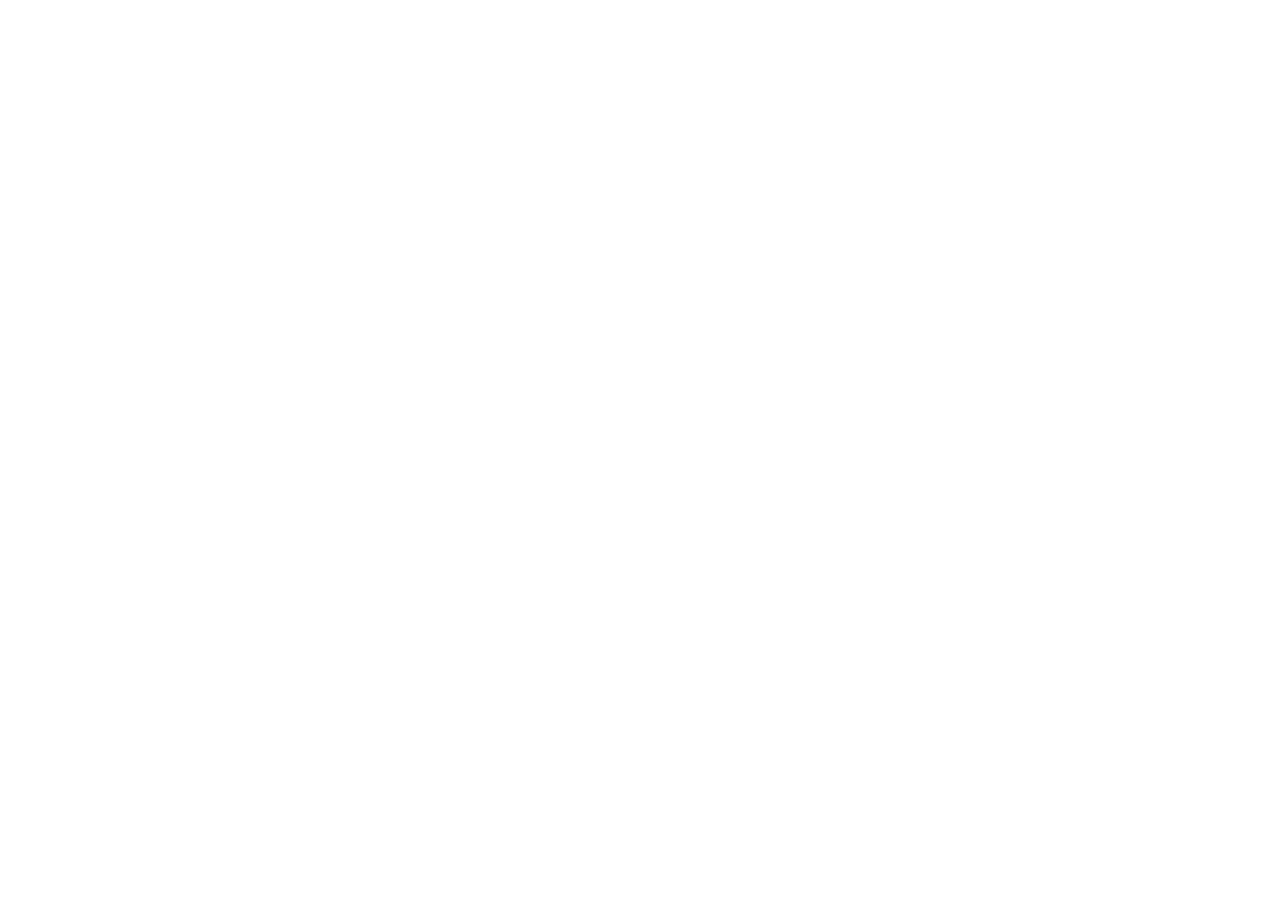
==== login.html @ 4863e0ea "init pro" ====
<!DOCTYPE html>
<html lang="en">

<head>
    <meta charset="UTF-8">
    <meta http-equiv="X-UA-Compatible" content="IE=edge">
    <meta name="viewport" content="width=device-width, initial-scale=1.0">
    <title>登录页面</title>
</head>

<body>

</body>

</html>
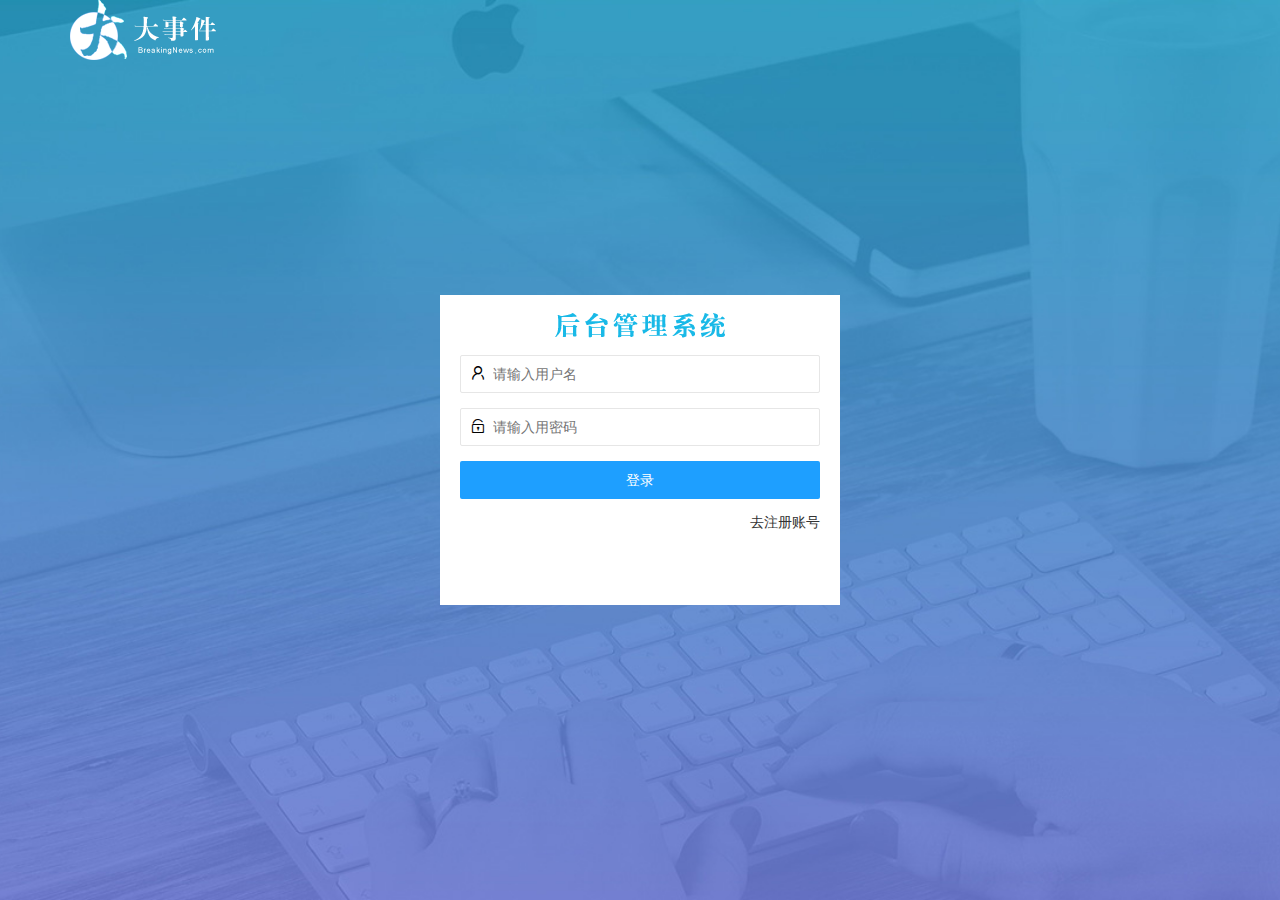
==== commit d0cafa11: "完成了登录和注册页面" ====
--- a/login.html
+++ b/login.html
@@ -5,11 +5,80 @@
     <meta charset="UTF-8">
     <meta http-equiv="X-UA-Compatible" content="IE=edge">
     <meta name="viewport" content="width=device-width, initial-scale=1.0">
-    <title>登录页面</title>
+    <title>大事件-登录-注册页面</title>
+    <!-- 引入layui插件 -->
+    <link rel="stylesheet" href="/assets/lib/layui/css/layui.css">
+    <link rel="stylesheet" href="/assets/css/login.css">
+
 </head>
 
 <body>
+    <!-- 背景 -->
+    <div class="layui-main">
+        <img src="/assets/images/logo.png" alt="">
+    </div>
+    <!-- 登录注册页面 -->
+    <div class="loginAndRegBox">
+        <div class="title-box"></div>
+        <!-- 登录区域 -->
+        <div class="login-box">
+            <!-- 登录表单 -->
+            <form class="layui-form" id="form-login">
+                <div class="layui-form-item">
+                    <!-- 用户名 -->
+                    <i class="layui-icon layui-icon-face-smile layui-icon-username"></i>
+                    <input type="text" name="username" required lay-verify="required" placeholder="请输入用户名" autocomplete="off" class="layui-input">
+                </div>
+                <div class="layui-form-item">
+                    <!-- 密码 -->
+                    <i class="layui-icon layui-icon-face-smile layui-icon-password"></i>
+                    <input type="password" name="password" required lay-verify="required|pass" placeholder="请输入用密码" autocomplete="off" class="layui-input">
+                </div>
+                <div class="layui-form-item">
+                    <!-- 提交按钮 -->
+                    <button class="layui-btn layui-btn-fluid layui-btn-normal" lay-submit>登录</button>
+                </div>
+                <div class="layui-form-item links"> <a href="javascript:;" id="link-reg">去注册账号</a></div>
+            </form>
+        </div>
 
+        <!-- 注册区域 -->
+
+        <div class="reg-box">
+            <!-- 注册表单 -->
+            <form class="layui-form" id="form-reg">
+                <div class="layui-form-item">
+                    <!-- 用户名 -->
+                    <i class="layui-icon layui-icon-face-smile layui-icon-username"></i>
+                    <input type="text" name="username" required lay-verify="required" placeholder="请输入用户名" autocomplete="off" class="layui-input">
+                </div>
+                <div class="layui-form-item">
+                    <!-- 密码 -->
+                    <i class="layui-icon layui-icon-face-smile layui-icon-password"></i>
+                    <input type="password" name="password" required lay-verify="required|pass" placeholder="请输入用密码" autocomplete="off" class="layui-input">
+                </div>
+                <div class="layui-form-item">
+                    <!-- 确认密码 -->
+                    <i class="layui-icon layui-icon-face-smile layui-icon-password"></i>
+                    <input type="password" name="repassword" required lay-verify="required|pass|repwd" placeholder="再次确认密码" autocomplete="off" class="layui-input">
+                </div>
+                <div class="layui-form-item">
+                    <!-- 注册按钮 -->
+                    <button class="layui-btn layui-btn-fluid layui-btn-normal" lay-submit>注册</button>
+                </div>
+                <div class="layui-form-item links"> <a href="javascript:;" id="link-login">去登录</a></div>
+            </form>
+
+        </div>
+
+
+    </div>
+    <!-- 引入layui的js文件 -->
+    <script src="/assets/lib/layui/layui.all.js"></script>
+    <script src="/assets/lib/jquery.js"></script>
+    <!-- api接口地址 -->
+    <script src="/assets/js/baseAPI.js"></script>
+    <script src="/assets/js/login.js"></script>
 </body>
 
 </html>--- a/assets/lib/layui/css/layui.css
+++ b/assets/lib/layui/css/layui.css
@@ -0,0 +1,2 @@
+/** layui-v2.5.5 MIT License By https://www.layui.com */
+ .layui-inline,img{display:inline-block;vertical-align:middle}h1,h2,h3,h4,h5,h6{font-weight:400}.layui-edge,.layui-header,.layui-inline,.layui-main{position:relative}.layui-body,.layui-edge,.layui-elip{overflow:hidden}.layui-btn,.layui-edge,.layui-inline,img{vertical-align:middle}.layui-btn,.layui-disabled,.layui-icon,.layui-unselect{-moz-user-select:none;-webkit-user-select:none;-ms-user-select:none}.layui-elip,.layui-form-checkbox span,.layui-form-pane .layui-form-label{text-overflow:ellipsis;white-space:nowrap}.layui-breadcrumb,.layui-tree-btnGroup{visibility:hidden}blockquote,body,button,dd,div,dl,dt,form,h1,h2,h3,h4,h5,h6,input,li,ol,p,pre,td,textarea,th,ul{margin:0;padding:0;-webkit-tap-highlight-color:rgba(0,0,0,0)}a:active,a:hover{outline:0}img{border:none}li{list-style:none}table{border-collapse:collapse;border-spacing:0}h4,h5,h6{font-size:100%}button,input,optgroup,option,select,textarea{font-family:inherit;font-size:inherit;font-style:inherit;font-weight:inherit;outline:0}pre{white-space:pre-wrap;white-space:-moz-pre-wrap;white-space:-pre-wrap;white-space:-o-pre-wrap;word-wrap:break-word}body{line-height:24px;font:14px Helvetica Neue,Helvetica,PingFang SC,Tahoma,Arial,sans-serif}hr{height:1px;margin:10px 0;border:0;clear:both}a{color:#333;text-decoration:none}a:hover{color:#777}a cite{font-style:normal;*cursor:pointer}.layui-border-box,.layui-border-box *{box-sizing:border-box}.layui-box,.layui-box *{box-sizing:content-box}.layui-clear{clear:both;*zoom:1}.layui-clear:after{content:'\20';clear:both;*zoom:1;display:block;height:0}.layui-inline{*display:inline;*zoom:1}.layui-edge{display:inline-block;width:0;height:0;border-width:6px;border-style:dashed;border-color:transparent}.layui-edge-top{top:-4px;border-bottom-color:#999;border-bottom-style:solid}.layui-edge-right{border-left-color:#999;border-left-style:solid}.layui-edge-bottom{top:2px;border-top-color:#999;border-top-style:solid}.layui-edge-left{border-right-color:#999;border-right-style:solid}.layui-disabled,.layui-disabled:hover{color:#d2d2d2!important;cursor:not-allowed!important}.layui-circle{border-radius:100%}.layui-show{display:block!important}.layui-hide{display:none!important}@font-face{font-family:layui-icon;src:url(../font/iconfont.eot?v=250);src:url(../font/iconfont.eot?v=250#iefix) format('embedded-opentype'),url(../font/iconfont.woff2?v=250) format('woff2'),url(../font/iconfont.woff?v=250) format('woff'),url(../font/iconfont.ttf?v=250) format('truetype'),url(../font/iconfont.svg?v=250#layui-icon) format('svg')}.layui-icon{font-family:layui-icon!important;font-size:16px;font-style:normal;-webkit-font-smoothing:antialiased;-moz-osx-font-smoothing:grayscale}.layui-icon-reply-fill:before{content:"\e611"}.layui-icon-set-fill:before{content:"\e614"}.layui-icon-menu-fill:before{content:"\e60f"}.layui-icon-search:before{content:"\e615"}.layui-icon-share:before{content:"\e641"}.layui-icon-set-sm:before{content:"\e620"}.layui-icon-engine:before{content:"\e628"}.layui-icon-close:before{content:"\1006"}.layui-icon-close-fill:before{content:"\1007"}.layui-icon-chart-screen:before{content:"\e629"}.layui-icon-star:before{content:"\e600"}.layui-icon-circle-dot:before{content:"\e617"}.layui-icon-chat:before{content:"\e606"}.layui-icon-release:before{content:"\e609"}.layui-icon-list:before{content:"\e60a"}.layui-icon-chart:before{content:"\e62c"}.layui-icon-ok-circle:before{content:"\1005"}.layui-icon-layim-theme:before{content:"\e61b"}.layui-icon-table:before{content:"\e62d"}.layui-icon-right:before{content:"\e602"}.layui-icon-left:before{content:"\e603"}.layui-icon-cart-simple:before{content:"\e698"}.layui-icon-face-cry:before{content:"\e69c"}.layui-icon-face-smile:before{content:"\e6af"}.layui-icon-survey:before{content:"\e6b2"}.layui-icon-tree:before{content:"\e62e"}.layui-icon-upload-circle:before{content:"\e62f"}.layui-icon-add-circle:before{content:"\e61f"}.layui-icon-download-circle:before{content:"\e601"}.layui-icon-templeate-1:before{content:"\e630"}.layui-icon-util:before{content:"\e631"}.layui-icon-face-surprised:before{content:"\e664"}.layui-icon-edit:before{content:"\e642"}.layui-icon-speaker:before{content:"\e645"}.layui-icon-down:before{content:"\e61a"}.layui-icon-file:before{content:"\e621"}.layui-icon-layouts:before{content:"\e632"}.layui-icon-rate-half:before{content:"\e6c9"}.layui-icon-add-circle-fine:before{content:"\e608"}.layui-icon-prev-circle:before{content:"\e633"}.layui-icon-read:before{content:"\e705"}.layui-icon-404:before{content:"\e61c"}.layui-icon-carousel:before{content:"\e634"}.layui-icon-help:before{content:"\e607"}.layui-icon-code-circle:before{content:"\e635"}.layui-icon-water:before{content:"\e636"}.layui-icon-username:before{content:"\e66f"}.layui-icon-find-fill:before{content:"\e670"}.layui-icon-about:before{content:"\e60b"}.layui-icon-location:before{content:"\e715"}.layui-icon-up:before{content:"\e619"}.layui-icon-pause:before{content:"\e651"}.layui-icon-date:before{content:"\e637"}.layui-icon-layim-uploadfile:before{content:"\e61d"}.layui-icon-delete:before{content:"\e640"}.layui-icon-play:before{content:"\e652"}.layui-icon-top:before{content:"\e604"}.layui-icon-friends:before{content:"\e612"}.layui-icon-refresh-3:before{content:"\e9aa"}.layui-icon-ok:before{content:"\e605"}.layui-icon-layer:before{content:"\e638"}.layui-icon-face-smile-fine:before{content:"\e60c"}.layui-icon-dollar:before{content:"\e659"}.layui-icon-group:before{content:"\e613"}.layui-icon-layim-download:before{content:"\e61e"}.layui-icon-picture-fine:before{content:"\e60d"}.layui-icon-link:before{content:"\e64c"}.layui-icon-diamond:before{content:"\e735"}.layui-icon-log:before{content:"\e60e"}.layui-icon-rate-solid:before{content:"\e67a"}.layui-icon-fonts-del:before{content:"\e64f"}.layui-icon-unlink:before{content:"\e64d"}.layui-icon-fonts-clear:before{content:"\e639"}.layui-icon-triangle-r:before{content:"\e623"}.layui-icon-circle:before{content:"\e63f"}.layui-icon-radio:before{content:"\e643"}.layui-icon-align-center:before{content:"\e647"}.layui-icon-align-right:before{content:"\e648"}.layui-icon-align-left:before{content:"\e649"}.layui-icon-loading-1:before{content:"\e63e"}.layui-icon-return:before{content:"\e65c"}.layui-icon-fonts-strong:before{content:"\e62b"}.layui-icon-upload:before{content:"\e67c"}.layui-icon-dialogue:before{content:"\e63a"}.layui-icon-video:before{content:"\e6ed"}.layui-icon-headset:before{content:"\e6fc"}.layui-icon-cellphone-fine:before{content:"\e63b"}.layui-icon-add-1:before{content:"\e654"}.layui-icon-face-smile-b:before{content:"\e650"}.layui-icon-fonts-html:before{content:"\e64b"}.layui-icon-form:before{content:"\e63c"}.layui-icon-cart:before{content:"\e657"}.layui-icon-camera-fill:before{content:"\e65d"}.layui-icon-tabs:before{content:"\e62a"}.layui-icon-fonts-code:before{content:"\e64e"}.layui-icon-fire:before{content:"\e756"}.layui-icon-set:before{content:"\e716"}.layui-icon-fonts-u:before{content:"\e646"}.layui-icon-triangle-d:before{content:"\e625"}.layui-icon-tips:before{content:"\e702"}.layui-icon-picture:before{content:"\e64a"}.layui-icon-more-vertical:before{content:"\e671"}.layui-icon-flag:before{content:"\e66c"}.layui-icon-loading:before{content:"\e63d"}.layui-icon-fonts-i:before{content:"\e644"}.layui-icon-refresh-1:before{content:"\e666"}.layui-icon-rmb:before{content:"\e65e"}.layui-icon-home:before{content:"\e68e"}.layui-icon-user:before{content:"\e770"}.layui-icon-notice:before{content:"\e667"}.layui-icon-login-weibo:before{content:"\e675"}.layui-icon-voice:before{content:"\e688"}.layui-icon-upload-drag:before{content:"\e681"}.layui-icon-login-qq:before{content:"\e676"}.layui-icon-snowflake:before{content:"\e6b1"}.layui-icon-file-b:before{content:"\e655"}.layui-icon-template:before{content:"\e663"}.layui-icon-auz:before{content:"\e672"}.layui-icon-console:before{content:"\e665"}.layui-icon-app:before{content:"\e653"}.layui-icon-prev:before{content:"\e65a"}.layui-icon-website:before{content:"\e7ae"}.layui-icon-next:before{content:"\e65b"}.layui-icon-component:before{content:"\e857"}.layui-icon-more:before{content:"\e65f"}.layui-icon-login-wechat:before{content:"\e677"}.layui-icon-shrink-right:before{content:"\e668"}.layui-icon-spread-left:before{content:"\e66b"}.layui-icon-camera:before{content:"\e660"}.layui-icon-note:before{content:"\e66e"}.layui-icon-refresh:before{content:"\e669"}.layui-icon-female:before{content:"\e661"}.layui-icon-male:before{content:"\e662"}.layui-icon-password:before{content:"\e673"}.layui-icon-senior:before{content:"\e674"}.layui-icon-theme:before{content:"\e66a"}.layui-icon-tread:before{content:"\e6c5"}.layui-icon-praise:before{content:"\e6c6"}.layui-icon-star-fill:before{content:"\e658"}.layui-icon-rate:before{content:"\e67b"}.layui-icon-template-1:before{content:"\e656"}.layui-icon-vercode:before{content:"\e679"}.layui-icon-cellphone:before{content:"\e678"}.layui-icon-screen-full:before{content:"\e622"}.layui-icon-screen-restore:before{content:"\e758"}.layui-icon-cols:before{content:"\e610"}.layui-icon-export:before{content:"\e67d"}.layui-icon-print:before{content:"\e66d"}.layui-icon-slider:before{content:"\e714"}.layui-icon-addition:before{content:"\e624"}.layui-icon-subtraction:before{content:"\e67e"}.layui-icon-service:before{content:"\e626"}.layui-icon-transfer:before{content:"\e691"}.layui-main{width:1140px;margin:0 auto}.layui-header{z-index:1000;height:60px}.layui-header a:hover{transition:all .5s;-webkit-transition:all .5s}.layui-side{position:fixed;left:0;top:0;bottom:0;z-index:999;width:200px;overflow-x:hidden}.layui-side-scroll{position:relative;width:220px;height:100%;overflow-x:hidden}.layui-body{position:absolute;left:200px;right:0;top:0;bottom:0;z-index:998;width:auto;overflow-y:auto;box-sizing:border-box}.layui-layout-body{overflow:hidden}.layui-layout-admin .layui-header{background-color:#23262E}.layui-layout-admin .layui-side{top:60px;width:200px;overflow-x:hidden}.layui-layout-admin .layui-body{position:fixed;top:60px;bottom:44px}.layui-layout-admin .layui-main{width:auto;margin:0 15px}.layui-layout-admin .layui-footer{position:fixed;left:200px;right:0;bottom:0;height:44px;line-height:44px;padding:0 15px;background-color:#eee}.layui-layout-admin .layui-logo{position:absolute;left:0;top:0;width:200px;height:100%;line-height:60px;text-align:center;color:#009688;font-size:16px}.layui-layout-admin .layui-header .layui-nav{background:0 0}.layui-layout-left{position:absolute!important;left:200px;top:0}.layui-layout-right{position:absolute!important;right:0;top:0}.layui-container{position:relative;margin:0 auto;padding:0 15px;box-sizing:border-box}.layui-fluid{position:relative;margin:0 auto;padding:0 15px}.layui-row:after,.layui-row:before{content:'';display:block;clear:both}.layui-col-lg1,.layui-col-lg10,.layui-col-lg11,.layui-col-lg12,.layui-col-lg2,.layui-col-lg3,.layui-col-lg4,.layui-col-lg5,.layui-col-lg6,.layui-col-lg7,.layui-col-lg8,.layui-col-lg9,.layui-col-md1,.layui-col-md10,.layui-col-md11,.layui-col-md12,.layui-col-md2,.layui-col-md3,.layui-col-md4,.layui-col-md5,.layui-col-md6,.layui-col-md7,.layui-col-md8,.layui-col-md9,.layui-col-sm1,.layui-col-sm10,.layui-col-sm11,.layui-col-sm12,.layui-col-sm2,.layui-col-sm3,.layui-col-sm4,.layui-col-sm5,.layui-col-sm6,.layui-col-sm7,.layui-col-sm8,.layui-col-sm9,.layui-col-xs1,.layui-col-xs10,.layui-col-xs11,.layui-col-xs12,.layui-col-xs2,.layui-col-xs3,.layui-col-xs4,.layui-col-xs5,.layui-col-xs6,.layui-col-xs7,.layui-col-xs8,.layui-col-xs9{position:relative;display:block;box-sizing:border-box}.layui-col-xs1,.layui-col-xs10,.layui-col-xs11,.layui-col-xs12,.layui-col-xs2,.layui-col-xs3,.layui-col-xs4,.layui-col-xs5,.layui-col-xs6,.layui-col-xs7,.layui-col-xs8,.layui-col-xs9{float:left}.layui-col-xs1{width:8.33333333%}.layui-col-xs2{width:16.66666667%}.layui-col-xs3{width:25%}.layui-col-xs4{width:33.33333333%}.layui-col-xs5{width:41.66666667%}.layui-col-xs6{width:50%}.layui-col-xs7{width:58.33333333%}.layui-col-xs8{width:66.66666667%}.layui-col-xs9{width:75%}.layui-col-xs10{width:83.33333333%}.layui-col-xs11{width:91.66666667%}.layui-col-xs12{width:100%}.layui-col-xs-offset1{margin-left:8.33333333%}.layui-col-xs-offset2{margin-left:16.66666667%}.layui-col-xs-offset3{margin-left:25%}.layui-col-xs-offset4{margin-left:33.33333333%}.layui-col-xs-offset5{margin-left:41.66666667%}.layui-col-xs-offset6{margin-left:50%}.layui-col-xs-offset7{margin-left:58.33333333%}.layui-col-xs-offset8{margin-left:66.66666667%}.layui-col-xs-offset9{margin-left:75%}.layui-col-xs-offset10{margin-left:83.33333333%}.layui-col-xs-offset11{margin-left:91.66666667%}.layui-col-xs-offset12{margin-left:100%}@media screen and (max-width:768px){.layui-hide-xs{display:none!important}.layui-show-xs-block{display:block!important}.layui-show-xs-inline{display:inline!important}.layui-show-xs-inline-block{display:inline-block!important}}@media screen and (min-width:768px){.layui-container{width:750px}.layui-hide-sm{display:none!important}.layui-show-sm-block{display:block!important}.layui-show-sm-inline{display:inline!important}.layui-show-sm-inline-block{display:inline-block!important}.layui-col-sm1,.layui-col-sm10,.layui-col-sm11,.layui-col-sm12,.layui-col-sm2,.layui-col-sm3,.layui-col-sm4,.layui-col-sm5,.layui-col-sm6,.layui-col-sm7,.layui-col-sm8,.layui-col-sm9{float:left}.layui-col-sm1{width:8.33333333%}.layui-col-sm2{width:16.66666667%}.layui-col-sm3{width:25%}.layui-col-sm4{width:33.33333333%}.layui-col-sm5{width:41.66666667%}.layui-col-sm6{width:50%}.layui-col-sm7{width:58.33333333%}.layui-col-sm8{width:66.66666667%}.layui-col-sm9{width:75%}.layui-col-sm10{width:83.33333333%}.layui-col-sm11{width:91.66666667%}.layui-col-sm12{width:100%}.layui-col-sm-offset1{margin-left:8.33333333%}.layui-col-sm-offset2{margin-left:16.66666667%}.layui-col-sm-offset3{margin-left:25%}.layui-col-sm-offset4{margin-left:33.33333333%}.layui-col-sm-offset5{margin-left:41.66666667%}.layui-col-sm-offset6{margin-left:50%}.layui-col-sm-offset7{margin-left:58.33333333%}.layui-col-sm-offset8{margin-left:66.66666667%}.layui-col-sm-offset9{margin-left:75%}.layui-col-sm-offset10{margin-left:83.33333333%}.layui-col-sm-offset11{margin-left:91.66666667%}.layui-col-sm-offset12{margin-left:100%}}@media screen and (min-width:992px){.layui-container{width:970px}.layui-hide-md{display:none!important}.layui-show-md-block{display:block!important}.layui-show-md-inline{display:inline!important}.layui-show-md-inline-block{display:inline-block!important}.layui-col-md1,.layui-col-md10,.layui-col-md11,.layui-col-md12,.layui-col-md2,.layui-col-md3,.layui-col-md4,.layui-col-md5,.layui-col-md6,.layui-col-md7,.layui-col-md8,.layui-col-md9{float:left}.layui-col-md1{width:8.33333333%}.layui-col-md2{width:16.66666667%}.layui-col-md3{width:25%}.layui-col-md4{width:33.33333333%}.layui-col-md5{width:41.66666667%}.layui-col-md6{width:50%}.layui-col-md7{width:58.33333333%}.layui-col-md8{width:66.66666667%}.layui-col-md9{width:75%}.layui-col-md10{width:83.33333333%}.layui-col-md11{width:91.66666667%}.layui-col-md12{width:100%}.layui-col-md-offset1{margin-left:8.33333333%}.layui-col-md-offset2{margin-left:16.66666667%}.layui-col-md-offset3{margin-left:25%}.layui-col-md-offset4{margin-left:33.33333333%}.layui-col-md-offset5{margin-left:41.66666667%}.layui-col-md-offset6{margin-left:50%}.layui-col-md-offset7{margin-left:58.33333333%}.layui-col-md-offset8{margin-left:66.66666667%}.layui-col-md-offset9{margin-left:75%}.layui-col-md-offset10{margin-left:83.33333333%}.layui-col-md-offset11{margin-left:91.66666667%}.layui-col-md-offset12{margin-left:100%}}@media screen and (min-width:1200px){.layui-container{width:1170px}.layui-hide-lg{display:none!important}.layui-show-lg-block{display:block!important}.layui-show-lg-inline{display:inline!important}.layui-show-lg-inline-block{display:inline-block!important}.layui-col-lg1,.layui-col-lg10,.layui-col-lg11,.layui-col-lg12,.layui-col-lg2,.layui-col-lg3,.layui-col-lg4,.layui-col-lg5,.layui-col-lg6,.layui-col-lg7,.layui-col-lg8,.layui-col-lg9{float:left}.layui-col-lg1{width:8.33333333%}.layui-col-lg2{width:16.66666667%}.layui-col-lg3{width:25%}.layui-col-lg4{width:33.33333333%}.layui-col-lg5{width:41.66666667%}.layui-col-lg6{width:50%}.layui-col-lg7{width:58.33333333%}.layui-col-lg8{width:66.66666667%}.layui-col-lg9{width:75%}.layui-col-lg10{width:83.33333333%}.layui-col-lg11{width:91.66666667%}.layui-col-lg12{width:100%}.layui-col-lg-offset1{margin-left:8.33333333%}.layui-col-lg-offset2{margin-left:16.66666667%}.layui-col-lg-offset3{margin-left:25%}.layui-col-lg-offset4{margin-left:33.33333333%}.layui-col-lg-offset5{margin-left:41.66666667%}.layui-col-lg-offset6{margin-left:50%}.layui-col-lg-offset7{margin-left:58.33333333%}.layui-col-lg-offset8{margin-left:66.66666667%}.layui-col-lg-offset9{margin-left:75%}.layui-col-lg-offset10{margin-left:83.33333333%}.layui-col-lg-offset11{margin-left:91.66666667%}.layui-col-lg-offset12{margin-left:100%}}.layui-col-space1{margin:-.5px}.layui-col-space1>*{padding:.5px}.layui-col-space3{margin:-1.5px}.layui-col-space3>*{padding:1.5px}.layui-col-space5{margin:-2.5px}.layui-col-space5>*{padding:2.5px}.layui-col-space8{margin:-3.5px}.layui-col-space8>*{padding:3.5px}.layui-col-space10{margin:-5px}.layui-col-space10>*{padding:5px}.layui-col-space12{margin:-6px}.layui-col-space12>*{padding:6px}.layui-col-space15{margin:-7.5px}.layui-col-space15>*{padding:7.5px}.layui-col-space18{margin:-9px}.layui-col-space18>*{padding:9px}.layui-col-space20{margin:-10px}.layui-col-space20>*{padding:10px}.layui-col-space22{margin:-11px}.layui-col-space22>*{padding:11px}.layui-col-space25{margin:-12.5px}.layui-col-space25>*{padding:12.5px}.layui-col-space30{margin:-15px}.layui-col-space30>*{padding:15px}.layui-btn,.layui-input,.layui-select,.layui-textarea,.layui-upload-button{outline:0;-webkit-appearance:none;transition:all .3s;-webkit-transition:all .3s;box-sizing:border-box}.layui-elem-quote{margin-bottom:10px;padding:15px;line-height:22px;border-left:5px solid #009688;border-radius:0 2px 2px 0;background-color:#f2f2f2}.layui-quote-nm{border-style:solid;border-width:1px 1px 1px 5px;background:0 0}.layui-elem-field{margin-bottom:10px;padding:0;border-width:1px;border-style:solid}.layui-elem-field legend{margin-left:20px;padding:0 10px;font-size:20px;font-weight:300}.layui-field-title{margin:10px 0 20px;border-width:1px 0 0}.layui-field-box{padding:10px 15px}.layui-field-title .layui-field-box{padding:10px 0}.layui-progress{position:relative;height:6px;border-radius:20px;background-color:#e2e2e2}.layui-progress-bar{position:absolute;left:0;top:0;width:0;max-width:100%;height:6px;border-radius:20px;text-align:right;background-color:#5FB878;transition:all .3s;-webkit-transition:all .3s}.layui-progress-big,.layui-progress-big .layui-progress-bar{height:18px;line-height:18px}.layui-progress-text{position:relative;top:-20px;line-height:18px;font-size:12px;color:#666}.layui-progress-big .layui-progress-text{position:static;padding:0 10px;color:#fff}.layui-collapse{border-width:1px;border-style:solid;border-radius:2px}.layui-colla-content,.layui-colla-item{border-top-width:1px;border-top-style:solid}.layui-colla-item:first-child{border-top:none}.layui-colla-title{position:relative;height:42px;line-height:42px;padding:0 15px 0 35px;color:#333;background-color:#f2f2f2;cursor:pointer;font-size:14px;overflow:hidden}.layui-colla-content{display:none;padding:10px 15px;line-height:22px;color:#666}.layui-colla-icon{position:absolute;left:15px;top:0;font-size:14px}.layui-card{margin-bottom:15px;border-radius:2px;background-color:#fff;box-shadow:0 1px 2px 0 rgba(0,0,0,.05)}.layui-card:last-child{margin-bottom:0}.layui-card-header{position:relative;height:42px;line-height:42px;padding:0 15px;border-bottom:1px solid #f6f6f6;color:#333;border-radius:2px 2px 0 0;font-size:14px}.layui-bg-black,.layui-bg-blue,.layui-bg-cyan,.layui-bg-green,.layui-bg-orange,.layui-bg-red{color:#fff!important}.layui-card-body{position:relative;padding:10px 15px;line-height:24px}.layui-card-body[pad15]{padding:15px}.layui-card-body[pad20]{padding:20px}.layui-card-body .layui-table{margin:5px 0}.layui-card .layui-tab{margin:0}.layui-panel-window{position:relative;padding:15px;border-radius:0;border-top:5px solid #E6E6E6;background-color:#fff}.layui-auxiliar-moving{position:fixed;left:0;right:0;top:0;bottom:0;width:100%;height:100%;background:0 0;z-index:9999999999}.layui-form-label,.layui-form-mid,.layui-form-select,.layui-input-block,.layui-input-inline,.layui-textarea{position:relative}.layui-bg-red{background-color:#FF5722!important}.layui-bg-orange{background-color:#FFB800!important}.layui-bg-green{background-color:#009688!important}.layui-bg-cyan{background-color:#2F4056!important}.layui-bg-blue{background-color:#1E9FFF!important}.layui-bg-black{background-color:#393D49!important}.layui-bg-gray{background-color:#eee!important;color:#666!important}.layui-badge-rim,.layui-colla-content,.layui-colla-item,.layui-collapse,.layui-elem-field,.layui-form-pane .layui-form-item[pane],.layui-form-pane .layui-form-label,.layui-input,.layui-layedit,.layui-layedit-tool,.layui-quote-nm,.layui-select,.layui-tab-bar,.layui-tab-card,.layui-tab-title,.layui-tab-title .layui-this:after,.layui-textarea{border-color:#e6e6e6}.layui-timeline-item:before,hr{background-color:#e6e6e6}.layui-text{line-height:22px;font-size:14px;color:#666}.layui-text h1,.layui-text h2,.layui-text h3{font-weight:500;color:#333}.layui-text h1{font-size:30px}.layui-text h2{font-size:24px}.layui-text h3{font-size:18px}.layui-text a:not(.layui-btn){color:#01AAED}.layui-text a:not(.layui-btn):hover{text-decoration:underline}.layui-text ul{padding:5px 0 5px 15px}.layui-text ul li{margin-top:5px;list-style-type:disc}.layui-text em,.layui-word-aux{color:#999!important;padding:0 5px!important}.layui-btn{display:inline-block;height:38px;line-height:38px;padding:0 18px;background-color:#009688;color:#fff;white-space:nowrap;text-align:center;font-size:14px;border:none;border-radius:2px;cursor:pointer}.layui-btn:hover{opacity:.8;filter:alpha(opacity=80);color:#fff}.layui-btn:active{opacity:1;filter:alpha(opacity=100)}.layui-btn+.layui-btn{margin-left:10px}.layui-btn-container{font-size:0}.layui-btn-container .layui-btn{margin-right:10px;margin-bottom:10px}.layui-btn-container .layui-btn+.layui-btn{margin-left:0}.layui-table .layui-btn-container .layui-btn{margin-bottom:9px}.layui-btn-radius{border-radius:100px}.layui-btn .layui-icon{margin-right:3px;font-size:18px;vertical-align:bottom;vertical-align:middle\9}.layui-btn-primary{border:1px solid #C9C9C9;background-color:#fff;color:#555}.layui-btn-primary:hover{border-color:#009688;color:#333}.layui-btn-normal{background-color:#1E9FFF}.layui-btn-warm{background-color:#FFB800}.layui-btn-danger{background-color:#FF5722}.layui-btn-checked{background-color:#5FB878}.layui-btn-disabled,.layui-btn-disabled:active,.layui-btn-disabled:hover{border:1px solid #e6e6e6;background-color:#FBFBFB;color:#C9C9C9;cursor:not-allowed;opacity:1}.layui-btn-lg{height:44px;line-height:44px;padding:0 25px;font-size:16px}.layui-btn-sm{height:30px;line-height:30px;padding:0 10px;font-size:12px}.layui-btn-sm i{font-size:16px!important}.layui-btn-xs{height:22px;line-height:22px;padding:0 5px;font-size:12px}.layui-btn-xs i{font-size:14px!important}.layui-btn-group{display:inline-block;vertical-align:middle;font-size:0}.layui-btn-group .layui-btn{margin-left:0!important;margin-right:0!important;border-left:1px solid rgba(255,255,255,.5);border-radius:0}.layui-btn-group .layui-btn-primary{border-left:none}.layui-btn-group .layui-btn-primary:hover{border-color:#C9C9C9;color:#009688}.layui-btn-group .layui-btn:first-child{border-left:none;border-radius:2px 0 0 2px}.layui-btn-group .layui-btn-primary:first-child{border-left:1px solid #c9c9c9}.layui-btn-group .layui-btn:last-child{border-radius:0 2px 2px 0}.layui-btn-group .layui-btn+.layui-btn{margin-left:0}.layui-btn-group+.layui-btn-group{margin-left:10px}.layui-btn-fluid{width:100%}.layui-input,.layui-select,.layui-textarea{height:38px;line-height:1.3;line-height:38px\9;border-width:1px;border-style:solid;background-color:#fff;border-radius:2px}.layui-input::-webkit-input-placeholder,.layui-select::-webkit-input-placeholder,.layui-textarea::-webkit-input-placeholder{line-height:1.3}.layui-input,.layui-textarea{display:block;width:100%;padding-left:10px}.layui-input:hover,.layui-textarea:hover{border-color:#D2D2D2!important}.layui-input:focus,.layui-textarea:focus{border-color:#C9C9C9!important}.layui-textarea{min-height:100px;height:auto;line-height:20px;padding:6px 10px;resize:vertical}.layui-select{padding:0 10px}.layui-form input[type=checkbox],.layui-form input[type=radio],.layui-form select{display:none}.layui-form [lay-ignore]{display:initial}.layui-form-item{margin-bottom:15px;clear:both;*zoom:1}.layui-form-item:after{content:'\20';clear:both;*zoom:1;display:block;height:0}.layui-form-label{float:left;display:block;padding:9px 15px;width:80px;font-weight:400;line-height:20px;text-align:right}.layui-form-label-col{display:block;float:none;padding:9px 0;line-height:20px;text-align:left}.layui-form-item .layui-inline{margin-bottom:5px;margin-right:10px}.layui-input-block{margin-left:110px;min-height:36px}.layui-input-inline{display:inline-block;vertical-align:middle}.layui-form-item .layui-input-inline{float:left;width:190px;margin-right:10px}.layui-form-text .layui-input-inline{width:auto}.layui-form-mid{float:left;display:block;padding:9px 0!important;line-height:20px;margin-right:10px}.layui-form-danger+.layui-form-select .layui-input,.layui-form-danger:focus{border-color:#FF5722!important}.layui-form-select .layui-input{padding-right:30px;cursor:pointer}.layui-form-select .layui-edge{position:absolute;right:10px;top:50%;margin-top:-3px;cursor:pointer;border-width:6px;border-top-color:#c2c2c2;border-top-style:solid;transition:all .3s;-webkit-transition:all .3s}.layui-form-select dl{display:none;position:absolute;left:0;top:42px;padding:5px 0;z-index:899;min-width:100%;border:1px solid #d2d2d2;max-height:300px;overflow-y:auto;background-color:#fff;border-radius:2px;box-shadow:0 2px 4px rgba(0,0,0,.12);box-sizing:border-box}.layui-form-select dl dd,.layui-form-select dl dt{padding:0 10px;line-height:36px;white-space:nowrap;overflow:hidden;text-overflow:ellipsis}.layui-form-select dl dt{font-size:12px;color:#999}.layui-form-select dl dd{cursor:pointer}.layui-form-select dl dd:hover{background-color:#f2f2f2;-webkit-transition:.5s all;transition:.5s all}.layui-form-select .layui-select-group dd{padding-left:20px}.layui-form-select dl dd.layui-select-tips{padding-left:10px!important;color:#999}.layui-form-select dl dd.layui-this{background-color:#5FB878;color:#fff}.layui-form-checkbox,.layui-form-select dl dd.layui-disabled{background-color:#fff}.layui-form-selected dl{display:block}.layui-form-checkbox,.layui-form-checkbox *,.layui-form-switch{display:inline-block;vertical-align:middle}.layui-form-selected .layui-edge{margin-top:-9px;-webkit-transform:rotate(180deg);transform:rotate(180deg);margin-top:-3px\9}:root .layui-form-selected .layui-edge{margin-top:-9px\0/IE9}.layui-form-selectup dl{top:auto;bottom:42px}.layui-select-none{margin:5px 0;text-align:center;color:#999}.layui-select-disabled .layui-disabled{border-color:#eee!important}.layui-select-disabled .layui-edge{border-top-color:#d2d2d2}.layui-form-checkbox{position:relative;height:30px;line-height:30px;margin-right:10px;padding-right:30px;cursor:pointer;font-size:0;-webkit-transition:.1s linear;transition:.1s linear;box-sizing:border-box}.layui-form-checkbox span{padding:0 10px;height:100%;font-size:14px;border-radius:2px 0 0 2px;background-color:#d2d2d2;color:#fff;overflow:hidden}.layui-form-checkbox:hover span{background-color:#c2c2c2}.layui-form-checkbox i{position:absolute;right:0;top:0;width:30px;height:28px;border:1px solid #d2d2d2;border-left:none;border-radius:0 2px 2px 0;color:#fff;font-size:20px;text-align:center}.layui-form-checkbox:hover i{border-color:#c2c2c2;color:#c2c2c2}.layui-form-checked,.layui-form-checked:hover{border-color:#5FB878}.layui-form-checked span,.layui-form-checked:hover span{background-color:#5FB878}.layui-form-checked i,.layui-form-checked:hover i{color:#5FB878}.layui-form-item .layui-form-checkbox{margin-top:4px}.layui-form-checkbox[lay-skin=primary]{height:auto!important;line-height:normal!important;min-width:18px;min-height:18px;border:none!important;margin-right:0;padding-left:28px;padding-right:0;background:0 0}.layui-form-checkbox[lay-skin=primary] span{padding-left:0;padding-right:15px;line-height:18px;background:0 0;color:#666}.layui-form-checkbox[lay-skin=primary] i{right:auto;left:0;width:16px;height:16px;line-height:16px;border:1px solid #d2d2d2;font-size:12px;border-radius:2px;background-color:#fff;-webkit-transition:.1s linear;transition:.1s linear}.layui-form-checkbox[lay-skin=primary]:hover i{border-color:#5FB878;color:#fff}.layui-form-checked[lay-skin=primary] i{border-color:#5FB878!important;background-color:#5FB878;color:#fff}.layui-checkbox-disbaled[lay-skin=primary] span{background:0 0!important;color:#c2c2c2}.layui-checkbox-disbaled[lay-skin=primary]:hover i{border-color:#d2d2d2}.layui-form-item .layui-form-checkbox[lay-skin=primary]{margin-top:10px}.layui-form-switch{position:relative;height:22px;line-height:22px;min-width:35px;padding:0 5px;margin-top:8px;border:1px solid #d2d2d2;border-radius:20px;cursor:pointer;background-color:#fff;-webkit-transition:.1s linear;transition:.1s linear}.layui-form-switch i{position:absolute;left:5px;top:3px;width:16px;height:16px;border-radius:20px;background-color:#d2d2d2;-webkit-transition:.1s linear;transition:.1s linear}.layui-form-switch em{position:relative;top:0;width:25px;margin-left:21px;padding:0!important;text-align:center!important;color:#999!important;font-style:normal!important;font-size:12px}.layui-form-onswitch{border-color:#5FB878;background-color:#5FB878}.layui-checkbox-disbaled,.layui-checkbox-disbaled i{border-color:#e2e2e2!important}.layui-form-onswitch i{left:100%;margin-left:-21px;background-color:#fff}.layui-form-onswitch em{margin-left:5px;margin-right:21px;color:#fff!important}.layui-checkbox-disbaled span{background-color:#e2e2e2!important}.layui-checkbox-disbaled:hover i{color:#fff!important}[lay-radio]{display:none}.layui-form-radio,.layui-form-radio *{display:inline-block;vertical-align:middle}.layui-form-radio{line-height:28px;margin:6px 10px 0 0;padding-right:10px;cursor:pointer;font-size:0}.layui-form-radio *{font-size:14px}.layui-form-radio>i{margin-right:8px;font-size:22px;color:#c2c2c2}.layui-form-radio>i:hover,.layui-form-radioed>i{color:#5FB878}.layui-radio-disbaled>i{color:#e2e2e2!important}.layui-form-pane .layui-form-label{width:110px;padding:8px 15px;height:38px;line-height:20px;border-width:1px;border-style:solid;border-radius:2px 0 0 2px;text-align:center;background-color:#FBFBFB;overflow:hidden;box-sizing:border-box}.layui-form-pane .layui-input-inline{margin-left:-1px}.layui-form-pane .layui-input-block{margin-left:110px;left:-1px}.layui-form-pane .layui-input{border-radius:0 2px 2px 0}.layui-form-pane .layui-form-text .layui-form-label{float:none;width:100%;border-radius:2px;box-sizing:border-box;text-align:left}.layui-form-pane .layui-form-text .layui-input-inline{display:block;margin:0;top:-1px;clear:both}.layui-form-pane .layui-form-text .layui-input-block{margin:0;left:0;top:-1px}.layui-form-pane .layui-form-text .layui-textarea{min-height:100px;border-radius:0 0 2px 2px}.layui-form-pane .layui-form-checkbox{margin:4px 0 4px 10px}.layui-form-pane .layui-form-radio,.layui-form-pane .layui-form-switch{margin-top:6px;margin-left:10px}.layui-form-pane .layui-form-item[pane]{position:relative;border-width:1px;border-style:solid}.layui-form-pane .layui-form-item[pane] .layui-form-label{position:absolute;left:0;top:0;height:100%;border-width:0 1px 0 0}.layui-form-pane .layui-form-item[pane] .layui-input-inline{margin-left:110px}@media screen and (max-width:450px){.layui-form-item .layui-form-label{text-overflow:ellipsis;overflow:hidden;white-space:nowrap}.layui-form-item .layui-inline{display:block;margin-right:0;margin-bottom:20px;clear:both}.layui-form-item .layui-inline:after{content:'\20';clear:both;display:block;height:0}.layui-form-item .layui-input-inline{display:block;float:none;left:-3px;width:auto;margin:0 0 10px 112px}.layui-form-item .layui-input-inline+.layui-form-mid{margin-left:110px;top:-5px;padding:0}.layui-form-item .layui-form-checkbox{margin-right:5px;margin-bottom:5px}}.layui-layedit{border-width:1px;border-style:solid;border-radius:2px}.layui-layedit-tool{padding:3px 5px;border-bottom-width:1px;border-bottom-style:solid;font-size:0}.layedit-tool-fixed{position:fixed;top:0;border-top:1px solid #e2e2e2}.layui-layedit-tool .layedit-tool-mid,.layui-layedit-tool .layui-icon{display:inline-block;vertical-align:middle;text-align:center;font-size:14px}.layui-layedit-tool .layui-icon{position:relative;width:32px;height:30px;line-height:30px;margin:3px 5px;color:#777;cursor:pointer;border-radius:2px}.layui-layedit-tool .layui-icon:hover{color:#393D49}.layui-layedit-tool .layui-icon:active{color:#000}.layui-layedit-tool .layedit-tool-active{background-color:#e2e2e2;color:#000}.layui-layedit-tool .layui-disabled,.layui-layedit-tool .layui-disabled:hover{color:#d2d2d2;cursor:not-allowed}.layui-layedit-tool .layedit-tool-mid{width:1px;height:18px;margin:0 10px;background-color:#d2d2d2}.layedit-tool-html{width:50px!important;font-size:30px!important}.layedit-tool-b,.layedit-tool-code,.layedit-tool-help{font-size:16px!important}.layedit-tool-d,.layedit-tool-face,.layedit-tool-image,.layedit-tool-unlink{font-size:18px!important}.layedit-tool-image input{position:absolute;font-size:0;left:0;top:0;width:100%;height:100%;opacity:.01;filter:Alpha(opacity=1);cursor:pointer}.layui-layedit-iframe iframe{display:block;width:100%}#LAY_layedit_code{overflow:hidden}.layui-laypage{display:inline-block;*display:inline;*zoom:1;vertical-align:middle;margin:10px 0;font-size:0}.layui-laypage>a:first-child,.layui-laypage>a:first-child em{border-radius:2px 0 0 2px}.layui-laypage>a:last-child,.layui-laypage>a:last-child em{border-radius:0 2px 2px 0}.layui-laypage>:first-child{margin-left:0!important}.layui-laypage>:last-child{margin-right:0!important}.layui-laypage a,.layui-laypage button,.layui-laypage input,.layui-laypage select,.layui-laypage span{border:1px solid #e2e2e2}.layui-laypage a,.layui-laypage span{display:inline-block;*display:inline;*zoom:1;vertical-align:middle;padding:0 15px;height:28px;line-height:28px;margin:0 -1px 5px 0;background-color:#fff;color:#333;font-size:12px}.layui-flow-more a *,.layui-laypage input,.layui-table-view select[lay-ignore]{display:inline-block}.layui-laypage a:hover{color:#009688}.layui-laypage em{font-style:normal}.layui-laypage .layui-laypage-spr{color:#999;font-weight:700}.layui-laypage a{text-decoration:none}.layui-laypage .layui-laypage-curr{position:relative}.layui-laypage .layui-laypage-curr em{position:relative;color:#fff}.layui-laypage .layui-laypage-curr .layui-laypage-em{position:absolute;left:-1px;top:-1px;padding:1px;width:100%;height:100%;background-color:#009688}.layui-laypage-em{border-radius:2px}.layui-laypage-next em,.layui-laypage-prev em{font-family:Sim sun;font-size:16px}.layui-laypage .layui-laypage-count,.layui-laypage .layui-laypage-limits,.layui-laypage .layui-laypage-refresh,.layui-laypage .layui-laypage-skip{margin-left:10px;margin-right:10px;padding:0;border:none}.layui-laypage .layui-laypage-limits,.layui-laypage .layui-laypage-refresh{vertical-align:top}.layui-laypage .layui-laypage-refresh i{font-size:18px;cursor:pointer}.layui-laypage select{height:22px;padding:3px;border-radius:2px;cursor:pointer}.layui-laypage .layui-laypage-skip{height:30px;line-height:30px;color:#999}.layui-laypage button,.layui-laypage input{height:30px;line-height:30px;border-radius:2px;vertical-align:top;background-color:#fff;box-sizing:border-box}.layui-laypage input{width:40px;margin:0 10px;padding:0 3px;text-align:center}.layui-laypage input:focus,.layui-laypage select:focus{border-color:#009688!important}.layui-laypage button{margin-left:10px;padding:0 10px;cursor:pointer}.layui-table,.layui-table-view{margin:10px 0}.layui-flow-more{margin:10px 0;text-align:center;color:#999;font-size:14px}.layui-flow-more a{height:32px;line-height:32px}.layui-flow-more a *{vertical-align:top}.layui-flow-more a cite{padding:0 20px;border-radius:3px;background-color:#eee;color:#333;font-style:normal}.layui-flow-more a cite:hover{opacity:.8}.layui-flow-more a i{font-size:30px;color:#737383}.layui-table{width:100%;background-color:#fff;color:#666}.layui-table tr{transition:all .3s;-webkit-transition:all .3s}.layui-table th{text-align:left;font-weight:400}.layui-table tbody tr:hover,.layui-table thead tr,.layui-table-click,.layui-table-header,.layui-table-hover,.layui-table-mend,.layui-table-patch,.layui-table-tool,.layui-table-total,.layui-table-total tr,.layui-table[lay-even] tr:nth-child(even){background-color:#f2f2f2}.layui-table td,.layui-table th,.layui-table-col-set,.layui-table-fixed-r,.layui-table-grid-down,.layui-table-header,.layui-table-page,.layui-table-tips-main,.layui-table-tool,.layui-table-total,.layui-table-view,.layui-table[lay-skin=line],.layui-table[lay-skin=row]{border-width:1px;border-style:solid;border-color:#e6e6e6}.layui-table td,.layui-table th{position:relative;padding:9px 15px;min-height:20px;line-height:20px;font-size:14px}.layui-table[lay-skin=line] td,.layui-table[lay-skin=line] th{border-width:0 0 1px}.layui-table[lay-skin=row] td,.layui-table[lay-skin=row] th{border-width:0 1px 0 0}.layui-table[lay-skin=nob] td,.layui-table[lay-skin=nob] th{border:none}.layui-table img{max-width:100px}.layui-table[lay-size=lg] td,.layui-table[lay-size=lg] th{padding:15px 30px}.layui-table-view .layui-table[lay-size=lg] .layui-table-cell{height:40px;line-height:40px}.layui-table[lay-size=sm] td,.layui-table[lay-size=sm] th{font-size:12px;padding:5px 10px}.layui-table-view .layui-table[lay-size=sm] .layui-table-cell{height:20px;line-height:20px}.layui-table[lay-data]{display:none}.layui-table-box{position:relative;overflow:hidden}.layui-table-view .layui-table{position:relative;width:auto;margin:0}.layui-table-view .layui-table[lay-skin=line]{border-width:0 1px 0 0}.layui-table-view .layui-table[lay-skin=row]{border-width:0 0 1px}.layui-table-view .layui-table td,.layui-table-view .layui-table th{padding:5px 0;border-top:none;border-left:none}.layui-table-view .layui-table th.layui-unselect .layui-table-cell span{cursor:pointer}.layui-table-view .layui-table td{cursor:default}.layui-table-view .layui-table td[data-edit=text]{cursor:text}.layui-table-view .layui-form-checkbox[lay-skin=primary] i{width:18px;height:18px}.layui-table-view .layui-form-radio{line-height:0;padding:0}.layui-table-view .layui-form-radio>i{margin:0;font-size:20px}.layui-table-init{position:absolute;left:0;top:0;width:100%;height:100%;text-align:center;z-index:110}.layui-table-init .layui-icon{position:absolute;left:50%;top:50%;margin:-15px 0 0 -15px;font-size:30px;color:#c2c2c2}.layui-table-header{border-width:0 0 1px;overflow:hidden}.layui-table-header .layui-table{margin-bottom:-1px}.layui-table-tool .layui-inline[lay-event]{position:relative;width:26px;height:26px;padding:5px;line-height:16px;margin-right:10px;text-align:center;color:#333;border:1px solid #ccc;cursor:pointer;-webkit-transition:.5s all;transition:.5s all}.layui-table-tool .layui-inline[lay-event]:hover{border:1px solid #999}.layui-table-tool-temp{padding-right:120px}.layui-table-tool-self{position:absolute;right:17px;top:10px}.layui-table-tool .layui-table-tool-self .layui-inline[lay-event]{margin:0 0 0 10px}.layui-table-tool-panel{position:absolute;top:29px;left:-1px;padding:5px 0;min-width:150px;min-height:40px;border:1px solid #d2d2d2;text-align:left;overflow-y:auto;background-color:#fff;box-shadow:0 2px 4px rgba(0,0,0,.12)}.layui-table-cell,.layui-table-tool-panel li{overflow:hidden;text-overflow:ellipsis;white-space:nowrap}.layui-table-tool-panel li{padding:0 10px;line-height:30px;-webkit-transition:.5s all;transition:.5s all}.layui-table-tool-panel li .layui-form-checkbox[lay-skin=primary]{width:100%;padding-left:28px}.layui-table-tool-panel li:hover{background-color:#f2f2f2}.layui-table-tool-panel li .layui-form-checkbox[lay-skin=primary] i{position:absolute;left:0;top:0}.layui-table-tool-panel li .layui-form-checkbox[lay-skin=primary] span{padding:0}.layui-table-tool .layui-table-tool-self .layui-table-tool-panel{left:auto;right:-1px}.layui-table-col-set{position:absolute;right:0;top:0;width:20px;height:100%;border-width:0 0 0 1px;background-color:#fff}.layui-table-sort{width:10px;height:20px;margin-left:5px;cursor:pointer!important}.layui-table-sort .layui-edge{position:absolute;left:5px;border-width:5px}.layui-table-sort .layui-table-sort-asc{top:3px;border-top:none;border-bottom-style:solid;border-bottom-color:#b2b2b2}.layui-table-sort .layui-table-sort-asc:hover{border-bottom-color:#666}.layui-table-sort .layui-table-sort-desc{bottom:5px;border-bottom:none;border-top-style:solid;border-top-color:#b2b2b2}.layui-table-sort .layui-table-sort-desc:hover{border-top-color:#666}.layui-table-sort[lay-sort=asc] .layui-table-sort-asc{border-bottom-color:#000}.layui-table-sort[lay-sort=desc] .layui-table-sort-desc{border-top-color:#000}.layui-table-cell{height:28px;line-height:28px;padding:0 15px;position:relative;box-sizing:border-box}.layui-table-cell .layui-form-checkbox[lay-skin=primary]{top:-1px;padding:0}.layui-table-cell .layui-table-link{color:#01AAED}.laytable-cell-checkbox,.laytable-cell-numbers,.laytable-cell-radio,.laytable-cell-space{padding:0;text-align:center}.layui-table-body{position:relative;overflow:auto;margin-right:-1px;margin-bottom:-1px}.layui-table-body .layui-none{line-height:26px;padding:15px;text-align:center;color:#999}.layui-table-fixed{position:absolute;left:0;top:0;z-index:101}.layui-table-fixed .layui-table-body{overflow:hidden}.layui-table-fixed-l{box-shadow:0 -1px 8px rgba(0,0,0,.08)}.layui-table-fixed-r{left:auto;right:-1px;border-width:0 0 0 1px;box-shadow:-1px 0 8px rgba(0,0,0,.08)}.layui-table-fixed-r .layui-table-header{position:relative;overflow:visible}.layui-table-mend{position:absolute;right:-49px;top:0;height:100%;width:50px}.layui-table-tool{position:relative;z-index:890;width:100%;min-height:50px;line-height:30px;padding:10px 15px;border-width:0 0 1px}.layui-table-tool .layui-btn-container{margin-bottom:-10px}.layui-table-page,.layui-table-total{border-width:1px 0 0;margin-bottom:-1px;overflow:hidden}.layui-table-page{position:relative;width:100%;padding:7px 7px 0;height:41px;font-size:12px;white-space:nowrap}.layui-table-page>div{height:26px}.layui-table-page .layui-laypage{margin:0}.layui-table-page .layui-laypage a,.layui-table-page .layui-laypage span{height:26px;line-height:26px;margin-bottom:10px;border:none;background:0 0}.layui-table-page .layui-laypage a,.layui-table-page .layui-laypage span.layui-laypage-curr{padding:0 12px}.layui-table-page .layui-laypage span{margin-left:0;padding:0}.layui-table-page .layui-laypage .layui-laypage-prev{margin-left:-7px!important}.layui-table-page .layui-laypage .layui-laypage-curr .layui-laypage-em{left:0;top:0;padding:0}.layui-table-page .layui-laypage button,.layui-table-page .layui-laypage input{height:26px;line-height:26px}.layui-table-page .layui-laypage input{width:40px}.layui-table-page .layui-laypage button{padding:0 10px}.layui-table-page select{height:18px}.layui-table-patch .layui-table-cell{padding:0;width:30px}.layui-table-edit{position:absolute;left:0;top:0;width:100%;height:100%;padding:0 14px 1px;border-radius:0;box-shadow:1px 1px 20px rgba(0,0,0,.15)}.layui-table-edit:focus{border-color:#5FB878!important}select.layui-table-edit{padding:0 0 0 10px;border-color:#C9C9C9}.layui-table-view .layui-form-checkbox,.layui-table-view .layui-form-radio,.layui-table-view .layui-form-switch{top:0;margin:0;box-sizing:content-box}.layui-table-view .layui-form-checkbox{top:-1px;height:26px;line-height:26px}.layui-table-view .layui-form-checkbox i{height:26px}.layui-table-grid .layui-table-cell{overflow:visible}.layui-table-grid-down{position:absolute;top:0;right:0;width:26px;height:100%;padding:5px 0;border-width:0 0 0 1px;text-align:center;background-color:#fff;color:#999;cursor:pointer}.layui-table-grid-down .layui-icon{position:absolute;top:50%;left:50%;margin:-8px 0 0 -8px}.layui-table-grid-down:hover{background-color:#fbfbfb}body .layui-table-tips .layui-layer-content{background:0 0;padding:0;box-shadow:0 1px 6px rgba(0,0,0,.12)}.layui-table-tips-main{margin:-44px 0 0 -1px;max-height:150px;padding:8px 15px;font-size:14px;overflow-y:scroll;background-color:#fff;color:#666}.layui-table-tips-c{position:absolute;right:-3px;top:-13px;width:20px;height:20px;padding:3px;cursor:pointer;background-color:#666;border-radius:50%;color:#fff}.layui-table-tips-c:hover{background-color:#777}.layui-table-tips-c:before{position:relative;right:-2px}.layui-upload-file{display:none!important;opacity:.01;filter:Alpha(opacity=1)}.layui-upload-drag,.layui-upload-form,.layui-upload-wrap{display:inline-block}.layui-upload-list{margin:10px 0}.layui-upload-choose{padding:0 10px;color:#999}.layui-upload-drag{position:relative;padding:30px;border:1px dashed #e2e2e2;background-color:#fff;text-align:center;cursor:pointer;color:#999}.layui-upload-drag .layui-icon{font-size:50px;color:#009688}.layui-upload-drag[lay-over]{border-color:#009688}.layui-upload-iframe{position:absolute;width:0;height:0;border:0;visibility:hidden}.layui-upload-wrap{position:relative;vertical-align:middle}.layui-upload-wrap .layui-upload-file{display:block!important;position:absolute;left:0;top:0;z-index:10;font-size:100px;width:100%;height:100%;opacity:.01;filter:Alpha(opacity=1);cursor:pointer}.layui-transfer-active,.layui-transfer-box{display:inline-block;vertical-align:middle}.layui-transfer-box,.layui-transfer-header,.layui-transfer-search{border-width:0;border-style:solid;border-color:#e6e6e6}.layui-transfer-box{position:relative;border-width:1px;width:200px;height:360px;border-radius:2px;background-color:#fff}.layui-transfer-box .layui-form-checkbox{width:100%;margin:0!important}.layui-transfer-header{height:38px;line-height:38px;padding:0 10px;border-bottom-width:1px}.layui-transfer-search{position:relative;padding:10px;border-bottom-width:1px}.layui-transfer-search .layui-input{height:32px;padding-left:30px;font-size:12px}.layui-transfer-search .layui-icon-search{position:absolute;left:20px;top:50%;margin-top:-8px;color:#666}.layui-transfer-active{margin:0 15px}.layui-transfer-active .layui-btn{display:block;margin:0;padding:0 15px;background-color:#5FB878;border-color:#5FB878;color:#fff}.layui-transfer-active .layui-btn-disabled{background-color:#FBFBFB;border-color:#e6e6e6;color:#C9C9C9}.layui-transfer-active .layui-btn:first-child{margin-bottom:15px}.layui-transfer-active .layui-btn .layui-icon{margin:0;font-size:14px!important}.layui-transfer-data{padding:5px 0;overflow:auto}.layui-transfer-data li{height:32px;line-height:32px;padding:0 10px}.layui-transfer-data li:hover{background-color:#f2f2f2;transition:.5s all}.layui-transfer-data .layui-none{padding:15px 10px;text-align:center;color:#999}.layui-nav{position:relative;padding:0 20px;background-color:#393D49;color:#fff;border-radius:2px;font-size:0;box-sizing:border-box}.layui-nav *{font-size:14px}.layui-nav .layui-nav-item{position:relative;display:inline-block;*display:inline;*zoom:1;vertical-align:middle;line-height:60px}.layui-nav .layui-nav-item a{display:block;padding:0 20px;color:#fff;color:rgba(255,255,255,.7);transition:all .3s;-webkit-transition:all .3s}.layui-nav .layui-this:after,.layui-nav-bar,.layui-nav-tree .layui-nav-itemed:after{position:absolute;left:0;top:0;width:0;height:5px;background-color:#5FB878;transition:all .2s;-webkit-transition:all .2s}.layui-nav-bar{z-index:1000}.layui-nav .layui-nav-item a:hover,.layui-nav .layui-this a{color:#fff}.layui-nav .layui-this:after{content:'';top:auto;bottom:0;width:100%}.layui-nav-img{width:30px;height:30px;margin-right:10px;border-radius:50%}.layui-nav .layui-nav-more{content:'';width:0;height:0;border-style:solid dashed dashed;border-color:#fff transparent transparent;overflow:hidden;cursor:pointer;transition:all .2s;-webkit-transition:all .2s;position:absolute;top:50%;right:3px;margin-top:-3px;border-width:6px;border-top-color:rgba(255,255,255,.7)}.layui-nav .layui-nav-mored,.layui-nav-itemed>a .layui-nav-more{margin-top:-9px;border-style:dashed dashed solid;border-color:transparent transparent #fff}.layui-nav-child{display:none;position:absolute;left:0;top:65px;min-width:100%;line-height:36px;padding:5px 0;box-shadow:0 2px 4px rgba(0,0,0,.12);border:1px solid #d2d2d2;background-color:#fff;z-index:100;border-radius:2px;white-space:nowrap}.layui-nav .layui-nav-child a{color:#333}.layui-nav .layui-nav-child a:hover{background-color:#f2f2f2;color:#000}.layui-nav-child dd{position:relative}.layui-nav .layui-nav-child dd.layui-this a,.layui-nav-child dd.layui-this{background-color:#5FB878;color:#fff}.layui-nav-child dd.layui-this:after{display:none}.layui-nav-tree{width:200px;padding:0}.layui-nav-tree .layui-nav-item{display:block;width:100%;line-height:45px}.layui-nav-tree .layui-nav-item a{position:relative;height:45px;line-height:45px;text-overflow:ellipsis;overflow:hidden;white-space:nowrap}.layui-nav-tree .layui-nav-item a:hover{background-color:#4E5465}.layui-nav-tree .layui-nav-bar{width:5px;height:0;background-color:#009688}.layui-nav-tree .layui-nav-child dd.layui-this,.layui-nav-tree .layui-nav-child dd.layui-this a,.layui-nav-tree .layui-this,.layui-nav-tree .layui-this>a,.layui-nav-tree .layui-this>a:hover{background-color:#009688;color:#fff}.layui-nav-tree .layui-this:after{display:none}.layui-nav-itemed>a,.layui-nav-tree .layui-nav-title a,.layui-nav-tree .layui-nav-title a:hover{color:#fff!important}.layui-nav-tree .layui-nav-child{position:relative;z-index:0;top:0;border:none;box-shadow:none}.layui-nav-tree .layui-nav-child a{height:40px;line-height:40px;color:#fff;color:rgba(255,255,255,.7)}.layui-nav-tree .layui-nav-child,.layui-nav-tree .layui-nav-child a:hover{background:0 0;color:#fff}.layui-nav-tree .layui-nav-more{right:10px}.layui-nav-itemed>.layui-nav-child{display:block;padding:0;background-color:rgba(0,0,0,.3)!important}.layui-nav-itemed>.layui-nav-child>.layui-this>.layui-nav-child{display:block}.layui-nav-side{position:fixed;top:0;bottom:0;left:0;overflow-x:hidden;z-index:999}.layui-bg-blue .layui-nav-bar,.layui-bg-blue .layui-nav-itemed:after,.layui-bg-blue .layui-this:after{background-color:#93D1FF}.layui-bg-blue .layui-nav-child dd.layui-this{background-color:#1E9FFF}.layui-bg-blue .layui-nav-itemed>a,.layui-nav-tree.layui-bg-blue .layui-nav-title a,.layui-nav-tree.layui-bg-blue .layui-nav-title a:hover{background-color:#007DDB!important}.layui-breadcrumb{font-size:0}.layui-breadcrumb>*{font-size:14px}.layui-breadcrumb a{color:#999!important}.layui-breadcrumb a:hover{color:#5FB878!important}.layui-breadcrumb a cite{color:#666;font-style:normal}.layui-breadcrumb span[lay-separator]{margin:0 10px;color:#999}.layui-tab{margin:10px 0;text-align:left!important}.layui-tab[overflow]>.layui-tab-title{overflow:hidden}.layui-tab-title{position:relative;left:0;height:40px;white-space:nowrap;font-size:0;border-bottom-width:1px;border-bottom-style:solid;transition:all .2s;-webkit-transition:all .2s}.layui-tab-title li{display:inline-block;*display:inline;*zoom:1;vertical-align:middle;font-size:14px;transition:all .2s;-webkit-transition:all .2s;position:relative;line-height:40px;min-width:65px;padding:0 15px;text-align:center;cursor:pointer}.layui-tab-title li a{display:block}.layui-tab-title .layui-this{color:#000}.layui-tab-title .layui-this:after{position:absolute;left:0;top:0;content:'';width:100%;height:41px;border-width:1px;border-style:solid;border-bottom-color:#fff;border-radius:2px 2px 0 0;box-sizing:border-box;pointer-events:none}.layui-tab-bar{position:absolute;right:0;top:0;z-index:10;width:30px;height:39px;line-height:39px;border-width:1px;border-style:solid;border-radius:2px;text-align:center;background-color:#fff;cursor:pointer}.layui-tab-bar .layui-icon{position:relative;display:inline-block;top:3px;transition:all .3s;-webkit-transition:all .3s}.layui-tab-item{display:none}.layui-tab-more{padding-right:30px;height:auto!important;white-space:normal!important}.layui-tab-more li.layui-this:after{border-bottom-color:#e2e2e2;border-radius:2px}.layui-tab-more .layui-tab-bar .layui-icon{top:-2px;top:3px\9;-webkit-transform:rotate(180deg);transform:rotate(180deg)}:root .layui-tab-more .layui-tab-bar .layui-icon{top:-2px\0/IE9}.layui-tab-content{padding:10px}.layui-tab-title li .layui-tab-close{position:relative;display:inline-block;width:18px;height:18px;line-height:20px;margin-left:8px;top:1px;text-align:center;font-size:14px;color:#c2c2c2;transition:all .2s;-webkit-transition:all .2s}.layui-tab-title li .layui-tab-close:hover{border-radius:2px;background-color:#FF5722;color:#fff}.layui-tab-brief>.layui-tab-title .layui-this{color:#009688}.layui-tab-brief>.layui-tab-more li.layui-this:after,.layui-tab-brief>.layui-tab-title .layui-this:after{border:none;border-radius:0;border-bottom:2px solid #5FB878}.layui-tab-brief[overflow]>.layui-tab-title .layui-this:after{top:-1px}.layui-tab-card{border-width:1px;border-style:solid;border-radius:2px;box-shadow:0 2px 5px 0 rgba(0,0,0,.1)}.layui-tab-card>.layui-tab-title{background-color:#f2f2f2}.layui-tab-card>.layui-tab-title li{margin-right:-1px;margin-left:-1px}.layui-tab-card>.layui-tab-title .layui-this{background-color:#fff}.layui-tab-card>.layui-tab-title .layui-this:after{border-top:none;border-width:1px;border-bottom-color:#fff}.layui-tab-card>.layui-tab-title .layui-tab-bar{height:40px;line-height:40px;border-radius:0;border-top:none;border-right:none}.layui-tab-card>.layui-tab-more .layui-this{background:0 0;color:#5FB878}.layui-tab-card>.layui-tab-more .layui-this:after{border:none}.layui-timeline{padding-left:5px}.layui-timeline-item{position:relative;padding-bottom:20px}.layui-timeline-axis{position:absolute;left:-5px;top:0;z-index:10;width:20px;height:20px;line-height:20px;background-color:#fff;color:#5FB878;border-radius:50%;text-align:center;cursor:pointer}.layui-timeline-axis:hover{color:#FF5722}.layui-timeline-item:before{content:'';position:absolute;left:5px;top:0;z-index:0;width:1px;height:100%}.layui-timeline-item:last-child:before{display:none}.layui-timeline-item:first-child:before{display:block}.layui-timeline-content{padding-left:25px}.layui-timeline-title{position:relative;margin-bottom:10px}.layui-badge,.layui-badge-dot,.layui-badge-rim{position:relative;display:inline-block;padding:0 6px;font-size:12px;text-align:center;background-color:#FF5722;color:#fff;border-radius:2px}.layui-badge{height:18px;line-height:18px}.layui-badge-dot{width:8px;height:8px;padding:0;border-radius:50%}.layui-badge-rim{height:18px;line-height:18px;border-width:1px;border-style:solid;background-color:#fff;color:#666}.layui-btn .layui-badge,.layui-btn .layui-badge-dot{margin-left:5px}.layui-nav .layui-badge,.layui-nav .layui-badge-dot{position:absolute;top:50%;margin:-8px 6px 0}.layui-tab-title .layui-badge,.layui-tab-title .layui-badge-dot{left:5px;top:-2px}.layui-carousel{position:relative;left:0;top:0;background-color:#f8f8f8}.layui-carousel>[carousel-item]{position:relative;width:100%;height:100%;overflow:hidden}.layui-carousel>[carousel-item]:before{position:absolute;content:'\e63d';left:50%;top:50%;width:100px;line-height:20px;margin:-10px 0 0 -50px;text-align:center;color:#c2c2c2;font-family:layui-icon!important;font-size:30px;font-style:normal;-webkit-font-smoothing:antialiased;-moz-osx-font-smoothing:grayscale}.layui-carousel>[carousel-item]>*{display:none;position:absolute;left:0;top:0;width:100%;height:100%;background-color:#f8f8f8;transition-duration:.3s;-webkit-transition-duration:.3s}.layui-carousel-updown>*{-webkit-transition:.3s ease-in-out up;transition:.3s ease-in-out up}.layui-carousel-arrow{display:none\9;opacity:0;position:absolute;left:10px;top:50%;margin-top:-18px;width:36px;height:36px;line-height:36px;text-align:center;font-size:20px;border:0;border-radius:50%;background-color:rgba(0,0,0,.2);color:#fff;-webkit-transition-duration:.3s;transition-duration:.3s;cursor:pointer}.layui-carousel-arrow[lay-type=add]{left:auto!important;right:10px}.layui-carousel:hover .layui-carousel-arrow[lay-type=add],.layui-carousel[lay-arrow=always] .layui-carousel-arrow[lay-type=add]{right:20px}.layui-carousel[lay-arrow=always] .layui-carousel-arrow{opacity:1;left:20px}.layui-carousel[lay-arrow=none] .layui-carousel-arrow{display:none}.layui-carousel-arrow:hover,.layui-carousel-ind ul:hover{background-color:rgba(0,0,0,.35)}.layui-carousel:hover .layui-carousel-arrow{display:block\9;opacity:1;left:20px}.layui-carousel-ind{position:relative;top:-35px;width:100%;line-height:0!important;text-align:center;font-size:0}.layui-carousel[lay-indicator=outside]{margin-bottom:30px}.layui-carousel[lay-indicator=outside] .layui-carousel-ind{top:10px}.layui-carousel[lay-indicator=outside] .layui-carousel-ind ul{background-color:rgba(0,0,0,.5)}.layui-carousel[lay-indicator=none] .layui-carousel-ind{display:none}.layui-carousel-ind ul{display:inline-block;padding:5px;background-color:rgba(0,0,0,.2);border-radius:10px;-webkit-transition-duration:.3s;transition-duration:.3s}.layui-carousel-ind li{display:inline-block;width:10px;height:10px;margin:0 3px;font-size:14px;background-color:#e2e2e2;background-color:rgba(255,255,255,.5);border-radius:50%;cursor:pointer;-webkit-transition-duration:.3s;transition-duration:.3s}.layui-carousel-ind li:hover{background-color:rgba(255,255,255,.7)}.layui-carousel-ind li.layui-this{background-color:#fff}.layui-carousel>[carousel-item]>.layui-carousel-next,.layui-carousel>[carousel-item]>.layui-carousel-prev,.layui-carousel>[carousel-item]>.layui-this{display:block}.layui-carousel>[carousel-item]>.layui-this{left:0}.layui-carousel>[carousel-item]>.layui-carousel-prev{left:-100%}.layui-carousel>[carousel-item]>.layui-carousel-next{left:100%}.layui-carousel>[carousel-item]>.layui-carousel-next.layui-carousel-left,.layui-carousel>[carousel-item]>.layui-carousel-prev.layui-carousel-right{left:0}.layui-carousel>[carousel-item]>.layui-this.layui-carousel-left{left:-100%}.layui-carousel>[carousel-item]>.layui-this.layui-carousel-right{left:100%}.layui-carousel[lay-anim=updown] .layui-carousel-arrow{left:50%!important;top:20px;margin:0 0 0 -18px}.layui-carousel[lay-anim=updown]>[carousel-item]>*,.layui-carousel[lay-anim=fade]>[carousel-item]>*{left:0!important}.layui-carousel[lay-anim=updown] .layui-carousel-arrow[lay-type=add]{top:auto!important;bottom:20px}.layui-carousel[lay-anim=updown] .layui-carousel-ind{position:absolute;top:50%;right:20px;width:auto;height:auto}.layui-carousel[lay-anim=updown] .layui-carousel-ind ul{padding:3px 5px}.layui-carousel[lay-anim=updown] .layui-carousel-ind li{display:block;margin:6px 0}.layui-carousel[lay-anim=updown]>[carousel-item]>.layui-this{top:0}.layui-carousel[lay-anim=updown]>[carousel-item]>.layui-carousel-prev{top:-100%}.layui-carousel[lay-anim=updown]>[carousel-item]>.layui-carousel-next{top:100%}.layui-carousel[lay-anim=updown]>[carousel-item]>.layui-carousel-next.layui-carousel-left,.layui-carousel[lay-anim=updown]>[carousel-item]>.layui-carousel-prev.layui-carousel-right{top:0}.layui-carousel[lay-anim=updown]>[carousel-item]>.layui-this.layui-carousel-left{top:-100%}.layui-carousel[lay-anim=updown]>[carousel-item]>.layui-this.layui-carousel-right{top:100%}.layui-carousel[lay-anim=fade]>[carousel-item]>.layui-carousel-next,.layui-carousel[lay-anim=fade]>[carousel-item]>.layui-carousel-prev{opacity:0}.layui-carousel[lay-anim=fade]>[carousel-item]>.layui-carousel-next.layui-carousel-left,.layui-carousel[lay-anim=fade]>[carousel-item]>.layui-carousel-prev.layui-carousel-right{opacity:1}.layui-carousel[lay-anim=fade]>[carousel-item]>.layui-this.layui-carousel-left,.layui-carousel[lay-anim=fade]>[carousel-item]>.layui-this.layui-carousel-right{opacity:0}.layui-fixbar{position:fixed;right:15px;bottom:15px;z-index:999999}.layui-fixbar li{width:50px;height:50px;line-height:50px;margin-bottom:1px;text-align:center;cursor:pointer;font-size:30px;background-color:#9F9F9F;color:#fff;border-radius:2px;opacity:.95}.layui-fixbar li:hover{opacity:.85}.layui-fixbar li:active{opacity:1}.layui-fixbar .layui-fixbar-top{display:none;font-size:40px}body .layui-util-face{border:none;background:0 0}body .layui-util-face .layui-layer-content{padding:0;background-color:#fff;color:#666;box-shadow:none}.layui-util-face .layui-layer-TipsG{display:none}.layui-util-face ul{position:relative;width:372px;padding:10px;border:1px solid #D9D9D9;background-color:#fff;box-shadow:0 0 20px rgba(0,0,0,.2)}.layui-util-face ul li{cursor:pointer;float:left;border:1px solid #e8e8e8;height:22px;width:26px;overflow:hidden;margin:-1px 0 0 -1px;padding:4px 2px;text-align:center}.layui-util-face ul li:hover{position:relative;z-index:2;border:1px solid #eb7350;background:#fff9ec}.layui-code{position:relative;margin:10px 0;padding:15px;line-height:20px;border:1px solid #ddd;border-left-width:6px;background-color:#F2F2F2;color:#333;font-family:Courier New;font-size:12px}.layui-rate,.layui-rate *{display:inline-block;vertical-align:middle}.layui-rate{padding:10px 5px 10px 0;font-size:0}.layui-rate li i.layui-icon{font-size:20px;color:#FFB800;margin-right:5px;transition:all .3s;-webkit-transition:all .3s}.layui-rate li i:hover{cursor:pointer;transform:scale(1.12);-webkit-transform:scale(1.12)}.layui-rate[readonly] li i:hover{cursor:default;transform:scale(1)}.layui-colorpicker{width:26px;height:26px;border:1px solid #e6e6e6;padding:5px;border-radius:2px;line-height:24px;display:inline-block;cursor:pointer;transition:all .3s;-webkit-transition:all .3s}.layui-colorpicker:hover{border-color:#d2d2d2}.layui-colorpicker.layui-colorpicker-lg{width:34px;height:34px;line-height:32px}.layui-colorpicker.layui-colorpicker-sm{width:24px;height:24px;line-height:22px}.layui-colorpicker.layui-colorpicker-xs{width:22px;height:22px;line-height:20px}.layui-colorpicker-trigger-bgcolor{display:block;background:url([data-uri]);border-radius:2px}.layui-colorpicker-trigger-span{display:block;height:100%;box-sizing:border-box;border:1px solid rgba(0,0,0,.15);border-radius:2px;text-align:center}.layui-colorpicker-trigger-i{display:inline-block;color:#FFF;font-size:12px}.layui-colorpicker-trigger-i.layui-icon-close{color:#999}.layui-colorpicker-main{position:absolute;z-index:66666666;width:280px;padding:7px;background:#FFF;border:1px solid #d2d2d2;border-radius:2px;box-shadow:0 2px 4px rgba(0,0,0,.12)}.layui-colorpicker-main-wrapper{height:180px;position:relative}.layui-colorpicker-basis{width:260px;height:100%;position:relative}.layui-colorpicker-basis-white{width:100%;height:100%;position:absolute;top:0;left:0;background:linear-gradient(90deg,#FFF,hsla(0,0%,100%,0))}.layui-colorpicker-basis-black{width:100%;height:100%;position:absolute;top:0;left:0;background:linear-gradient(0deg,#000,transparent)}.layui-colorpicker-basis-cursor{width:10px;height:10px;border:1px solid #FFF;border-radius:50%;position:absolute;top:-3px;right:-3px;cursor:pointer}.layui-colorpicker-side{position:absolute;top:0;right:0;width:12px;height:100%;background:linear-gradient(red,#FF0,#0F0,#0FF,#00F,#F0F,red)}.layui-colorpicker-side-slider{width:100%;height:5px;box-shadow:0 0 1px #888;box-sizing:border-box;background:#FFF;border-radius:1px;border:1px solid #f0f0f0;cursor:pointer;position:absolute;left:0}.layui-colorpicker-main-alpha{display:none;height:12px;margin-top:7px;background:url([data-uri])}.layui-colorpicker-alpha-bgcolor{height:100%;position:relative}.layui-colorpicker-alpha-slider{width:5px;height:100%;box-shadow:0 0 1px #888;box-sizing:border-box;background:#FFF;border-radius:1px;border:1px solid #f0f0f0;cursor:pointer;position:absolute;top:0}.layui-colorpicker-main-pre{padding-top:7px;font-size:0}.layui-colorpicker-pre{width:20px;height:20px;border-radius:2px;display:inline-block;margin-left:6px;margin-bottom:7px;cursor:pointer}.layui-colorpicker-pre:nth-child(11n+1){margin-left:0}.layui-colorpicker-pre-isalpha{background:url([data-uri])}.layui-colorpicker-pre.layui-this{box-shadow:0 0 3px 2px rgba(0,0,0,.15)}.layui-colorpicker-pre>div{height:100%;border-radius:2px}.layui-colorpicker-main-input{text-align:right;padding-top:7px}.layui-colorpicker-main-input .layui-btn-container .layui-btn{margin:0 0 0 10px}.layui-colorpicker-main-input div.layui-inline{float:left;margin-right:10px;font-size:14px}.layui-colorpicker-main-input input.layui-input{width:150px;height:30px;color:#666}.layui-slider{height:4px;background:#e2e2e2;border-radius:3px;position:relative;cursor:pointer}.layui-slider-bar{border-radius:3px;position:absolute;height:100%}.layui-slider-step{position:absolute;top:0;width:4px;height:4px;border-radius:50%;background:#FFF;-webkit-transform:translateX(-50%);transform:translateX(-50%)}.layui-slider-wrap{width:36px;height:36px;position:absolute;top:-16px;-webkit-transform:translateX(-50%);transform:translateX(-50%);z-index:10;text-align:center}.layui-slider-wrap-btn{width:12px;height:12px;border-radius:50%;background:#FFF;display:inline-block;vertical-align:middle;cursor:pointer;transition:.3s}.layui-slider-wrap:after{content:"";height:100%;display:inline-block;vertical-align:middle}.layui-slider-wrap-btn.layui-slider-hover,.layui-slider-wrap-btn:hover{transform:scale(1.2)}.layui-slider-wrap-btn.layui-disabled:hover{transform:scale(1)!important}.layui-slider-tips{position:absolute;top:-42px;z-index:66666666;white-space:nowrap;display:none;-webkit-transform:translateX(-50%);transform:translateX(-50%);color:#FFF;background:#000;border-radius:3px;height:25px;line-height:25px;padding:0 10px}.layui-slider-tips:after{content:'';position:absolute;bottom:-12px;left:50%;margin-left:-6px;width:0;height:0;border-width:6px;border-style:solid;border-color:#000 transparent transparent}.layui-slider-input{width:70px;height:32px;border:1px solid #e6e6e6;border-radius:3px;font-size:16px;line-height:32px;position:absolute;right:0;top:-15px}.layui-slider-input-btn{display:none;position:absolute;top:0;right:0;width:20px;height:100%;border-left:1px solid #d2d2d2}.layui-slider-input-btn i{cursor:pointer;position:absolute;right:0;bottom:0;width:20px;height:50%;font-size:12px;line-height:16px;text-align:center;color:#999}.layui-slider-input-btn i:first-child{top:0;border-bottom:1px solid #d2d2d2}.layui-slider-input-txt{height:100%;font-size:14px}.layui-slider-input-txt input{height:100%;border:none}.layui-slider-input-btn i:hover{color:#009688}.layui-slider-vertical{width:4px;margin-left:34px}.layui-slider-vertical .layui-slider-bar{width:4px}.layui-slider-vertical .layui-slider-step{top:auto;left:0;-webkit-transform:translateY(50%);transform:translateY(50%)}.layui-slider-vertical .layui-slider-wrap{top:auto;left:-16px;-webkit-transform:translateY(50%);transform:translateY(50%)}.layui-slider-vertical .layui-slider-tips{top:auto;left:2px}@media \0screen{.layui-slider-wrap-btn{margin-left:-20px}.layui-slider-vertical .layui-slider-wrap-btn{margin-left:0;margin-bottom:-20px}.layui-slider-vertical .layui-slider-tips{margin-left:-8px}.layui-slider>span{margin-left:8px}}.layui-tree{line-height:22px}.layui-tree .layui-form-checkbox{margin:0!important}.layui-tree-set{width:100%;position:relative}.layui-tree-pack{display:none;padding-left:20px;position:relative}.layui-tree-iconClick,.layui-tree-main{display:inline-block;vertical-align:middle}.layui-tree-line .layui-tree-pack{padding-left:27px}.layui-tree-line .layui-tree-set .layui-tree-set:after{content:'';position:absolute;top:14px;left:-9px;width:17px;height:0;border-top:1px dotted #c0c4cc}.layui-tree-entry{position:relative;padding:3px 0;height:20px;white-space:nowrap}.layui-tree-entry:hover{background-color:#eee}.layui-tree-line .layui-tree-entry:hover{background-color:rgba(0,0,0,0)}.layui-tree-line .layui-tree-entry:hover .layui-tree-txt{color:#999;text-decoration:underline;transition:.3s}.layui-tree-main{cursor:pointer;padding-right:10px}.layui-tree-line .layui-tree-set:before{content:'';position:absolute;top:0;left:-9px;width:0;height:100%;border-left:1px dotted #c0c4cc}.layui-tree-line .layui-tree-set.layui-tree-setLineShort:before{height:13px}.layui-tree-line .layui-tree-set.layui-tree-setHide:before{height:0}.layui-tree-iconClick{position:relative;height:20px;line-height:20px;margin:0 10px;color:#c0c4cc}.layui-tree-icon{height:12px;line-height:12px;width:12px;text-align:center;border:1px solid #c0c4cc}.layui-tree-iconClick .layui-icon{font-size:18px}.layui-tree-icon .layui-icon{font-size:12px;color:#666}.layui-tree-iconArrow{padding:0 5px}.layui-tree-iconArrow:after{content:'';position:absolute;left:4px;top:3px;z-index:100;width:0;height:0;border-width:5px;border-style:solid;border-color:transparent transparent transparent #c0c4cc;transition:.5s}.layui-tree-btnGroup,.layui-tree-editInput{position:relative;vertical-align:middle;display:inline-block}.layui-tree-spread>.layui-tree-entry>.layui-tree-iconClick>.layui-tree-iconArrow:after{transform:rotate(90deg) translate(3px,4px)}.layui-tree-txt{display:inline-block;vertical-align:middle;color:#555}.layui-tree-search{margin-bottom:15px;color:#666}.layui-tree-btnGroup .layui-icon{display:inline-block;vertical-align:middle;padding:0 2px;cursor:pointer}.layui-tree-btnGroup .layui-icon:hover{color:#999;transition:.3s}.layui-tree-entry:hover .layui-tree-btnGroup{visibility:visible}.layui-tree-editInput{height:20px;line-height:20px;padding:0 3px;border:none;background-color:rgba(0,0,0,.05)}.layui-tree-emptyText{text-align:center;color:#999}.layui-anim{-webkit-animation-duration:.3s;animation-duration:.3s;-webkit-animation-fill-mode:both;animation-fill-mode:both}.layui-anim.layui-icon{display:inline-block}.layui-anim-loop{-webkit-animation-iteration-count:infinite;animation-iteration-count:infinite}.layui-trans,.layui-trans a{transition:all .3s;-webkit-transition:all .3s}@-webkit-keyframes layui-rotate{from{-webkit-transform:rotate(0)}to{-webkit-transform:rotate(360deg)}}@keyframes layui-rotate{from{transform:rotate(0)}to{transform:rotate(360deg)}}.layui-anim-rotate{-webkit-animation-name:layui-rotate;animation-name:layui-rotate;-webkit-animation-duration:1s;animation-duration:1s;-webkit-animation-timing-function:linear;animation-timing-function:linear}@-webkit-keyframes layui-up{from{-webkit-transform:translate3d(0,100%,0);opacity:.3}to{-webkit-transform:translate3d(0,0,0);opacity:1}}@keyframes layui-up{from{transform:translate3d(0,100%,0);opacity:.3}to{transform:translate3d(0,0,0);opacity:1}}.layui-anim-up{-webkit-animation-name:layui-up;animation-name:layui-up}@-webkit-keyframes layui-upbit{from{-webkit-transform:translate3d(0,30px,0);opacity:.3}to{-webkit-transform:translate3d(0,0,0);opacity:1}}@keyframes layui-upbit{from{transform:translate3d(0,30px,0);opacity:.3}to{transform:translate3d(0,0,0);opacity:1}}.layui-anim-upbit{-webkit-animation-name:layui-upbit;animation-name:layui-upbit}@-webkit-keyframes layui-scale{0%{opacity:.3;-webkit-transform:scale(.5)}100%{opacity:1;-webkit-transform:scale(1)}}@keyframes layui-scale{0%{opacity:.3;-ms-transform:scale(.5);transform:scale(.5)}100%{opacity:1;-ms-transform:scale(1);transform:scale(1)}}.layui-anim-scale{-webkit-animation-name:layui-scale;animation-name:layui-scale}@-webkit-keyframes layui-scale-spring{0%{opacity:.5;-webkit-transform:scale(.5)}80%{opacity:.8;-webkit-transform:scale(1.1)}100%{opacity:1;-webkit-transform:scale(1)}}@keyframes layui-scale-spring{0%{opacity:.5;transform:scale(.5)}80%{opacity:.8;transform:scale(1.1)}100%{opacity:1;transform:scale(1)}}.layui-anim-scaleSpring{-webkit-animation-name:layui-scale-spring;animation-name:layui-scale-spring}@-webkit-keyframes layui-fadein{0%{opacity:0}100%{opacity:1}}@keyframes layui-fadein{0%{opacity:0}100%{opacity:1}}.layui-anim-fadein{-webkit-animation-name:layui-fadein;animation-name:layui-fadein}@-webkit-keyframes layui-fadeout{0%{opacity:1}100%{opacity:0}}@keyframes layui-fadeout{0%{opacity:1}100%{opacity:0}}.layui-anim-fadeout{-webkit-animation-name:layui-fadeout;animation-name:layui-fadeout}--- a/assets/css/login.css
+++ b/assets/css/login.css
@@ -0,0 +1,51 @@
+html,
+body {
+    padding: 0;
+    margin: 0;
+    width: 100%;
+    height: 100%;
+    background: url(/assets/images/login_bg.jpg) no-repeat center;
+    background-size: cover;
+}
+
+.loginAndRegBox {
+    position: absolute;
+    width: 400px;
+    height: 310px;
+    top: 50%;
+    left: 50%;
+    transform: translate(-50%, -50%);
+    background-color: #fff;
+}
+
+.title-box {
+    height: 60px;
+    background: url(/assets/images/login_title.png) no-repeat center;
+}
+
+.reg-box {
+    display: none;
+}
+
+.layui-form {
+    padding: 0 20px;
+}
+
+.links {
+    display: flex;
+    justify-content: flex-end;
+}
+
+.layui-form-item {
+    position: relative;
+}
+
+.layui-icon {
+    position: absolute;
+    top: 10px;
+    left: 10px;
+}
+
+.layui-input {
+    padding-left: 32px;
+}